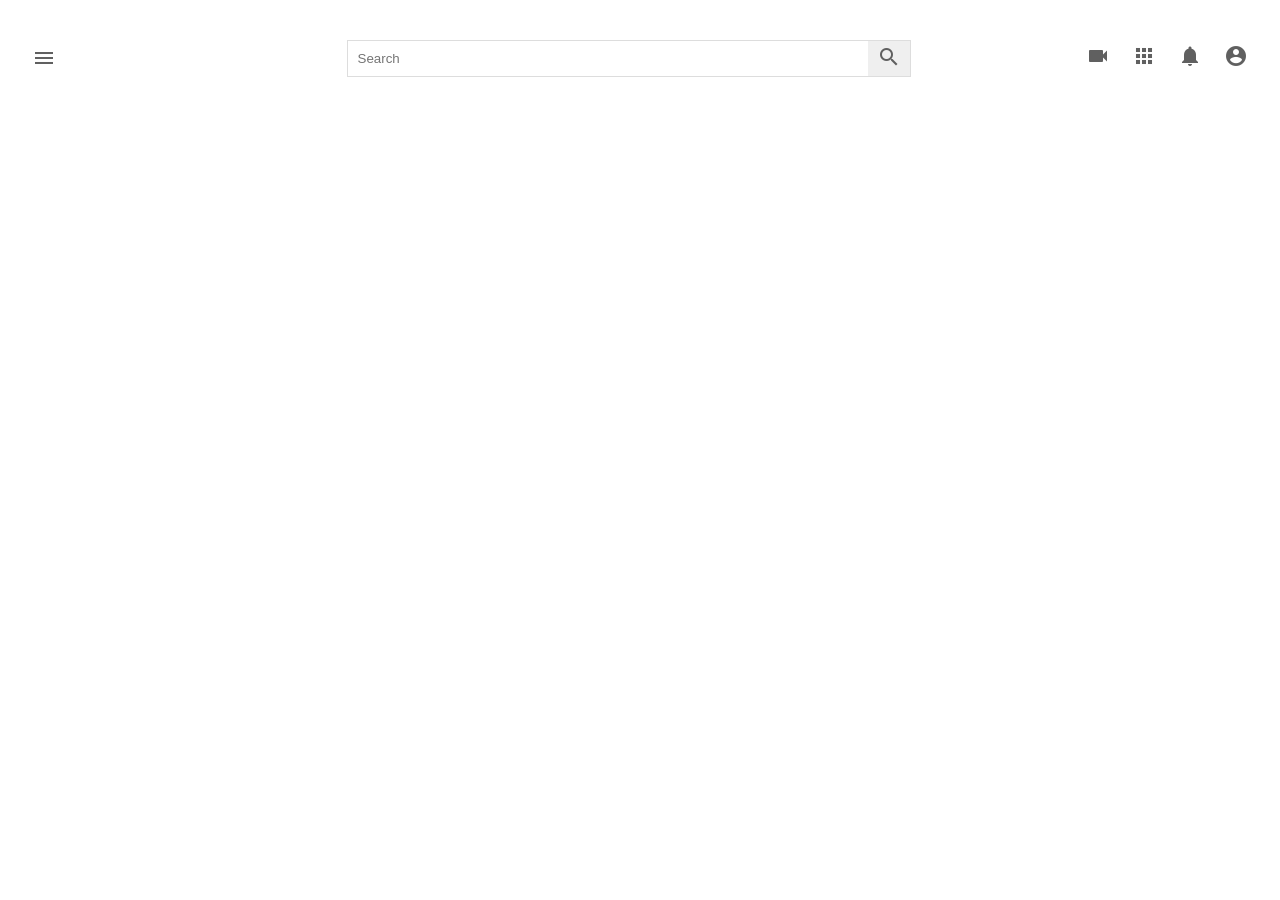
==== youtubeClone/index.html @ 1f36ef07 "header complete" ====
<!DOCTYPE html>
<html lang="en">
<head>
    <meta charset="UTF-8">
    <meta http-equiv="X-UA-Compatible" content="IE=edge">
    <meta name="viewport" content="width=device-width, initial-scale=1.0">
    <!-- google font Icons -->
    <link href="https://fonts.googleapis.com/icon?family=Material+Icons"
      rel="stylesheet">
      <link rel="stylesheet" href="style.css">
    <title>Youtube  UI Clone</title>
</head>
<body>
    <!-- header starts -->
    <div class="header">
        <div class="header_left">
            <i class="material-icons">menu</i>
            <img src="https://cdn.mos.cms.futurecdn.net/8gzcr6RpGStvZFA2qRt4v6.jpg" alt="">
        </div>
        <div class="header_search">
            <form action="">
                <input type="text" placeholder="Search" />             
                <button> <i class="material-icons">search</i></button>
            </form>
        </div>
        <div>
            <div class="header_icons">
                <i class="material-icons">videocam</i>
                <i class="material-icons">apps</i>
                <i class="material-icons">notifications</i>
                <i class="material-icons">account_circle</i>
            </div>
        </div>
    </div>
    <!-- header ends -->

</body>
</html>
---- youtubeClone/style.css ----
@import url('https://fonts.googleapis.com/css2?family=Roboto:ital,wght@0,400;0,700;1,300&display=swap');

.{
    margin: 0;
    padding: 0;
    box-sizing: border-box;
}

body{
    font-family: 'Roboto', sans-serif;
}

/* header */

.material-icons{
    color: rgb(96, 96, 96);
}

.header{
    display: flex;
    justify-content: space-between;
    align-items: center;
    height: 70px;
    padding: 15px;
}

.header_left{
    display: flex;
    align-items: center;
}

.header_left img{
    width: 100px;
    margin-left: 15px;
}

.header i{
    padding: 0px 9px;
    cursor: pointer;
}

.header_search form{
    border: 1px solid #ddd;
    height: 35px;
    margin: 0;
    padding: 0;
    display: flex;
}

.header_search input{
    width: 500px;
    padding: 10px;
    margin: 0;
    border-radius: 0;
    border: none;
}

.header_search button{
    padding: 0;
    margin: 0;
    height: 100%;
    border: none;
    border-radius: 0;
}
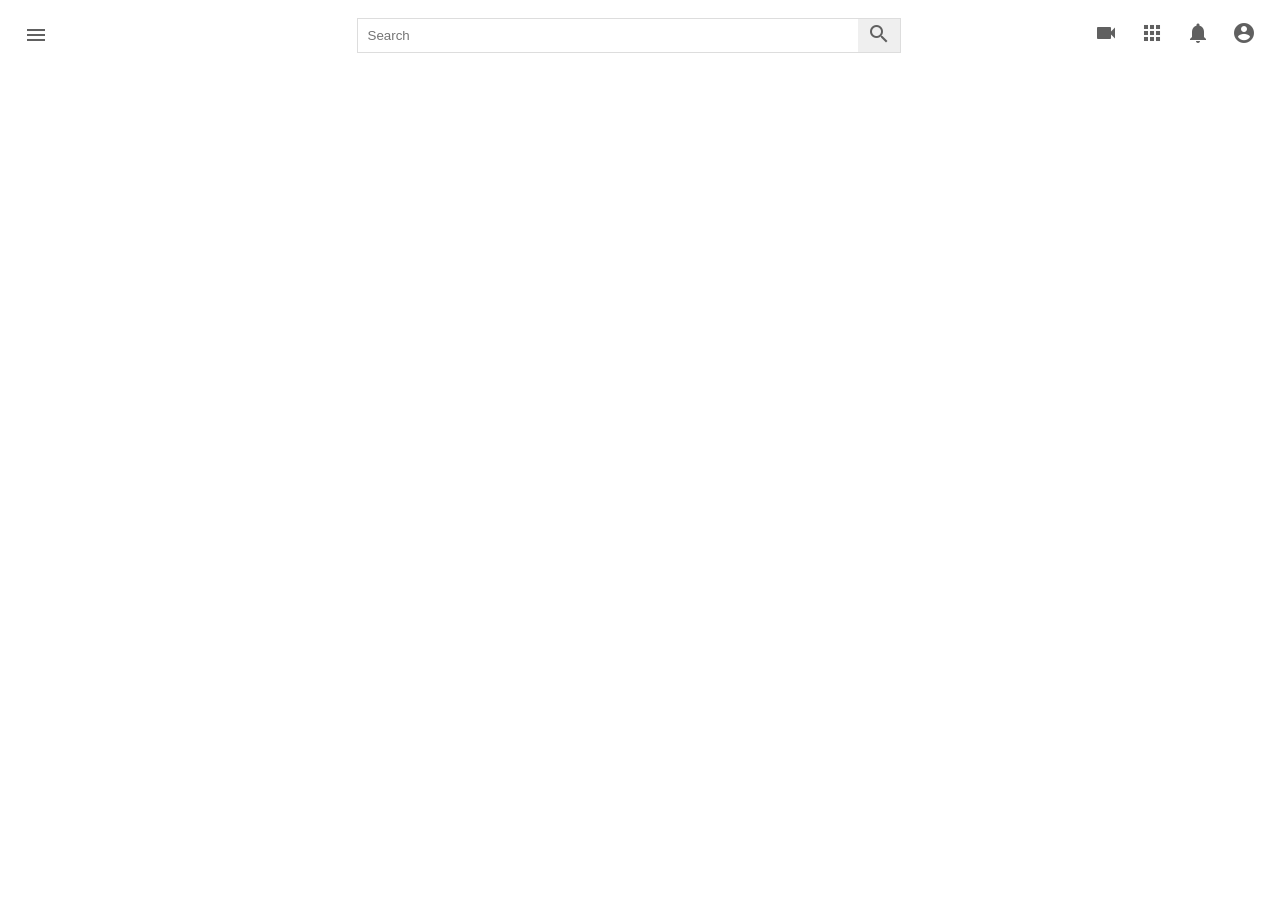
==== commit 394076d0: "header complete" ====
--- a/youtubeClone/index.html
+++ b/youtubeClone/index.html
@@ -34,5 +34,12 @@
     </div>
     <!-- header ends -->
 
+    <!-- main body starts -->
+
+    <div>
+        
+    </div>
+    <!-- main body ends -->
+
 </body>
 </html>
--- a/youtubeClone/style.css
+++ b/youtubeClone/style.css
@@ -1,6 +1,6 @@
 @import url('https://fonts.googleapis.com/css2?family=Roboto:ital,wght@0,400;0,700;1,300&display=swap');
 
-.{
+*{
     margin: 0;
     padding: 0;
     box-sizing: border-box;
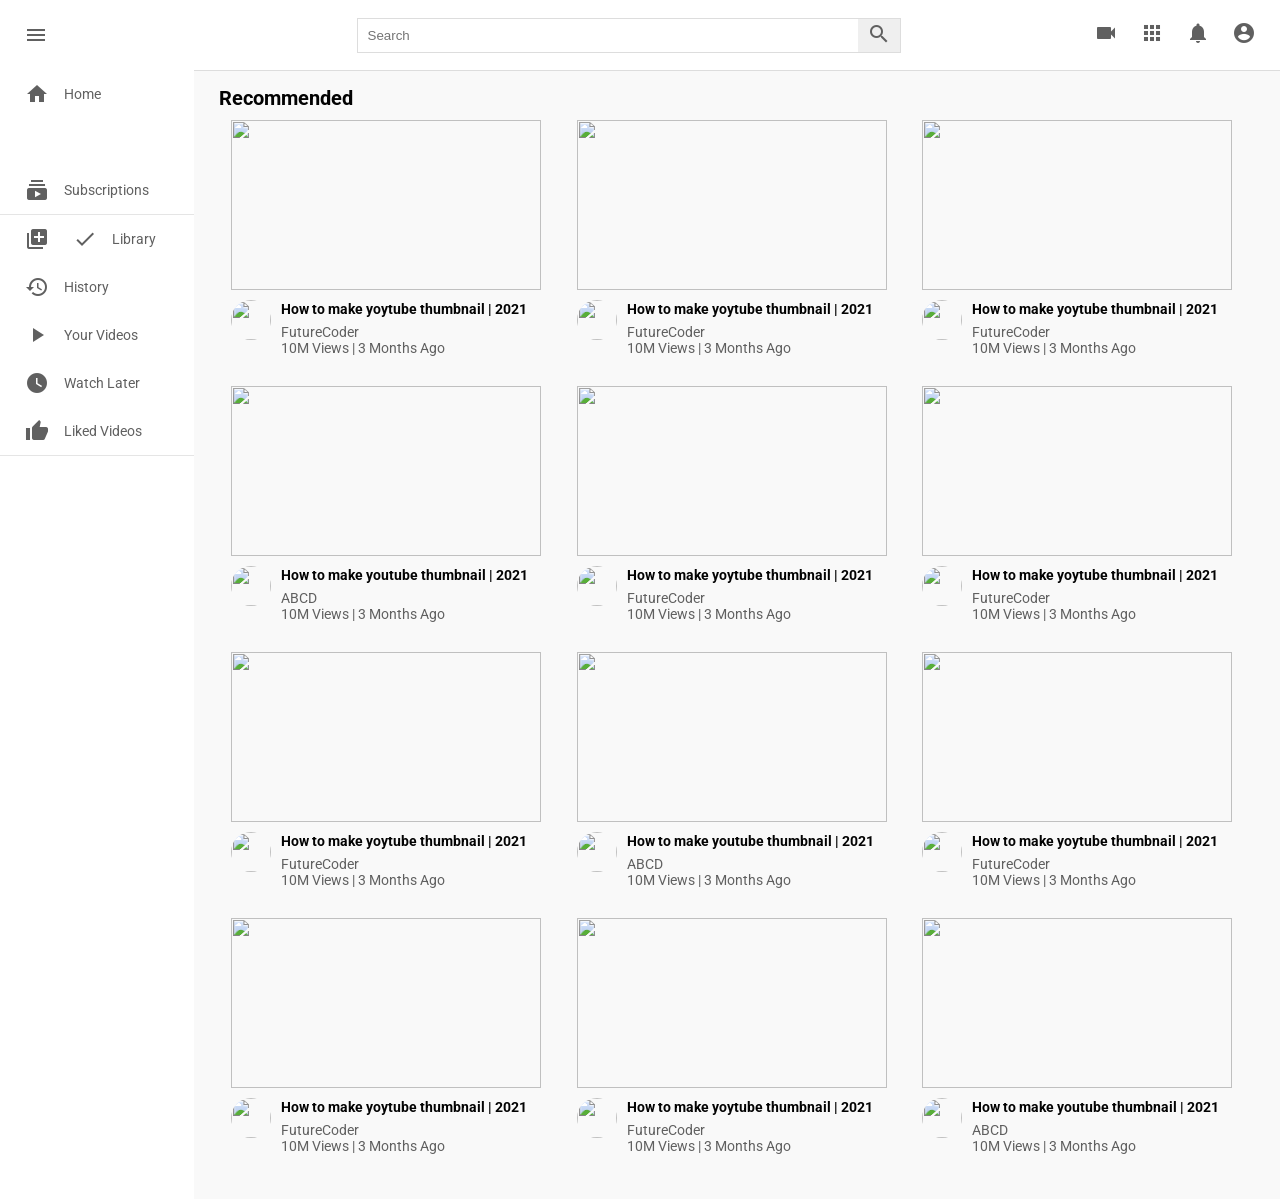
==== commit b3de0fcf: "completed" ====
--- a/youtubeClone/index.html
+++ b/youtubeClone/index.html
@@ -36,8 +36,270 @@
 
     <!-- main body starts -->
 
-    <div>
-        
+    <div class="mainBody">
+        <!-- side bar starts -->
+        <div class="sidebar">
+            <div sidebar_categories>
+                <div class="sidebar_category">
+                    <i class="material-icons">home</i>
+                    <span>Home</span>
+                </div>
+                <div class="sidebar_category">
+                    <i class="material-icons">local_fire_department</i>
+                    <span>Trending</span>
+                </div>
+                <div class="sidebar_category">
+                    <i class="material-icons">subscriptions</i>
+                    <span>Subscriptions</span>
+                </div>
+            </div>
+            <hr/>
+            <div sidebar_categories>
+                <div class="sidebar_category">
+                    <i class="material-icons">library_add_check</i>
+                    <span>Library</span>
+                </div>
+                <div class="sidebar_category">
+                    <i class="material-icons">history</i>
+                    <span>History</span>
+                </div>
+                <div class="sidebar_category">
+                    <i class="material-icons">play_arrow</i>
+                    <span>Your Videos</span>
+                </div>
+                <div class="sidebar_category">
+                    <i class="material-icons">watch_later</i>
+                    <span>Watch Later</span>
+                </div>
+                <div class="sidebar_category">
+                    <i class="material-icons">thumb_up</i>
+                    <span>Liked Videos</span>
+                </div>
+            </div>
+            <hr/>
+        </div>
+        <!--side bar ends -->
+
+        <div class="videos">
+            <h1>Recommended</h1>
+            <div class="videos_container">
+                <!-- single video starts -->
+                <div class="video">
+                    <div class="video_thumbnail">
+                        <img src="https://encrypted-tbn0.gstatic.com/images?q=tbn:ANd9GcS2aYzx6jY5HHZaMU7KXivxuKjK86APwGKAPw&usqp=CAU" alt="">
+                    </div>
+                    <div class="video_details">
+                        <div class="author">
+                            <img src="https://media.wired.com/photos/5fb70f2ce7b75db783b7012c/master/pass/Gear-Photos-597589287.jpg" alt="">
+                        </div>
+                        <div class="title">
+                            <h3>How to make yoytube thumbnail | 2021</h3>
+                            <a href="">FutureCoder</a>
+                            <span>10M Views | 3 Months Ago</span>
+                        </div>
+                    </div>
+                </div>
+                <!-- single video ends -->
+
+                <!-- single video starts -->
+                <div class="video">
+                    <div class="video_thumbnail">
+                        <img src="https://encrypted-tbn0.gstatic.com/images?q=tbn:ANd9GcS2aYzx6jY5HHZaMU7KXivxuKjK86APwGKAPw&usqp=CAU" alt="">
+                    </div>
+                    <div class="video_details">
+                        <div class="author">
+                            <img src="https://media.wired.com/photos/5fb70f2ce7b75db783b7012c/master/pass/Gear-Photos-597589287.jpg" alt="">
+                        </div>
+                        <div class="title">
+                            <h3>How to make yoytube thumbnail | 2021</h3>
+                            <a href="">FutureCoder</a>
+                            <span>10M Views | 3 Months Ago</span>
+                        </div>
+                    </div>
+                </div>
+                <!-- single video ends -->
+
+                <!-- single video starts -->
+                <div class="video">
+                    <div class="video_thumbnail">
+                        <img src="https://encrypted-tbn0.gstatic.com/images?q=tbn:ANd9GcS2aYzx6jY5HHZaMU7KXivxuKjK86APwGKAPw&usqp=CAU" alt="">
+                    </div>
+                    <div class="video_details">
+                        <div class="author">
+                            <img src="https://media.wired.com/photos/5fb70f2ce7b75db783b7012c/master/pass/Gear-Photos-597589287.jpg" alt="">
+                        </div>
+                        <div class="title">
+                            <h3>How to make yoytube thumbnail | 2021</h3>
+                            <a href="">FutureCoder</a>
+                            <span>10M Views | 3 Months Ago</span>
+                        </div>
+                    </div>
+                </div>
+                <!-- single video ends -->
+
+                <!-- single video starts -->
+                <div class="video">
+                    <div class="video_thumbnail">
+                        <img src="https://encrypted-tbn0.gstatic.com/images?q=tbn:ANd9GcS2aYzx6jY5HHZaMU7KXivxuKjK86APwGKAPw&usqp=CAU" alt="">
+                    </div>
+                    <div class="video_details">
+                        <div class="author">
+                            <img src="https://media.wired.com/photos/5fb70f2ce7b75db783b7012c/master/pass/Gear-Photos-597589287.jpg" alt="">
+                        </div>
+                        <div class="title">
+                            <h3>How to make youtube thumbnail | 2021</h3>
+                            <a href="">ABCD</a>
+                            <span>10M Views | 3 Months Ago</span>
+                        </div>
+                    </div>
+                </div>
+                <!-- single video ends -->
+                  <!-- single video starts -->
+                  <div class="video">
+                    <div class="video_thumbnail">
+                        <img src="https://encrypted-tbn0.gstatic.com/images?q=tbn:ANd9GcS2aYzx6jY5HHZaMU7KXivxuKjK86APwGKAPw&usqp=CAU" alt="">
+                    </div>
+                    <div class="video_details">
+                        <div class="author">
+                            <img src="https://media.wired.com/photos/5fb70f2ce7b75db783b7012c/master/pass/Gear-Photos-597589287.jpg" alt="">
+                        </div>
+                        <div class="title">
+                            <h3>How to make yoytube thumbnail | 2021</h3>
+                            <a href="">FutureCoder</a>
+                            <span>10M Views | 3 Months Ago</span>
+                        </div>
+                    </div>
+                </div>
+                <!-- single video ends -->
+
+                <!-- single video starts -->
+                <div class="video">
+                    <div class="video_thumbnail">
+                        <img src="https://encrypted-tbn0.gstatic.com/images?q=tbn:ANd9GcS2aYzx6jY5HHZaMU7KXivxuKjK86APwGKAPw&usqp=CAU" alt="">
+                    </div>
+                    <div class="video_details">
+                        <div class="author">
+                            <img src="https://media.wired.com/photos/5fb70f2ce7b75db783b7012c/master/pass/Gear-Photos-597589287.jpg" alt="">
+                        </div>
+                        <div class="title">
+                            <h3>How to make yoytube thumbnail | 2021</h3>
+                            <a href="">FutureCoder</a>
+                            <span>10M Views | 3 Months Ago</span>
+                        </div>
+                    </div>
+                </div>
+                <!-- single video ends -->
+
+                <!-- single video starts -->
+                <div class="video">
+                    <div class="video_thumbnail">
+                        <img src="https://encrypted-tbn0.gstatic.com/images?q=tbn:ANd9GcS2aYzx6jY5HHZaMU7KXivxuKjK86APwGKAPw&usqp=CAU" alt="">
+                    </div>
+                    <div class="video_details">
+                        <div class="author">
+                            <img src="https://media.wired.com/photos/5fb70f2ce7b75db783b7012c/master/pass/Gear-Photos-597589287.jpg" alt="">
+                        </div>
+                        <div class="title">
+                            <h3>How to make yoytube thumbnail | 2021</h3>
+                            <a href="">FutureCoder</a>
+                            <span>10M Views | 3 Months Ago</span>
+                        </div>
+                    </div>
+                </div>
+                <!-- single video ends -->
+
+                <!-- single video starts -->
+                <div class="video">
+                    <div class="video_thumbnail">
+                        <img src="https://encrypted-tbn0.gstatic.com/images?q=tbn:ANd9GcS2aYzx6jY5HHZaMU7KXivxuKjK86APwGKAPw&usqp=CAU" alt="">
+                    </div>
+                    <div class="video_details">
+                        <div class="author">
+                            <img src="https://media.wired.com/photos/5fb70f2ce7b75db783b7012c/master/pass/Gear-Photos-597589287.jpg" alt="">
+                        </div>
+                        <div class="title">
+                            <h3>How to make youtube thumbnail | 2021</h3>
+                            <a href="">ABCD</a>
+                            <span>10M Views | 3 Months Ago</span>
+                        </div>
+                    </div>
+                </div>
+                <!-- single video ends -->
+                  <!-- single video starts -->
+                  <div class="video">
+                    <div class="video_thumbnail">
+                        <img src="https://encrypted-tbn0.gstatic.com/images?q=tbn:ANd9GcS2aYzx6jY5HHZaMU7KXivxuKjK86APwGKAPw&usqp=CAU" alt="">
+                    </div>
+                    <div class="video_details">
+                        <div class="author">
+                            <img src="https://media.wired.com/photos/5fb70f2ce7b75db783b7012c/master/pass/Gear-Photos-597589287.jpg" alt="">
+                        </div>
+                        <div class="title">
+                            <h3>How to make yoytube thumbnail | 2021</h3>
+                            <a href="">FutureCoder</a>
+                            <span>10M Views | 3 Months Ago</span>
+                        </div>
+                    </div>
+                </div>
+                <!-- single video ends -->
+
+                <!-- single video starts -->
+                <div class="video">
+                    <div class="video_thumbnail">
+                        <img src="https://encrypted-tbn0.gstatic.com/images?q=tbn:ANd9GcS2aYzx6jY5HHZaMU7KXivxuKjK86APwGKAPw&usqp=CAU" alt="">
+                    </div>
+                    <div class="video_details">
+                        <div class="author">
+                            <img src="https://media.wired.com/photos/5fb70f2ce7b75db783b7012c/master/pass/Gear-Photos-597589287.jpg" alt="">
+                        </div>
+                        <div class="title">
+                            <h3>How to make yoytube thumbnail | 2021</h3>
+                            <a href="">FutureCoder</a>
+                            <span>10M Views | 3 Months Ago</span>
+                        </div>
+                    </div>
+                </div>
+                <!-- single video ends -->
+
+                <!-- single video starts -->
+                <div class="video">
+                    <div class="video_thumbnail">
+                        <img src="https://encrypted-tbn0.gstatic.com/images?q=tbn:ANd9GcS2aYzx6jY5HHZaMU7KXivxuKjK86APwGKAPw&usqp=CAU" alt="">
+                    </div>
+                    <div class="video_details">
+                        <div class="author">
+                            <img src="https://media.wired.com/photos/5fb70f2ce7b75db783b7012c/master/pass/Gear-Photos-597589287.jpg" alt="">
+                        </div>
+                        <div class="title">
+                            <h3>How to make yoytube thumbnail | 2021</h3>
+                            <a href="">FutureCoder</a>
+                            <span>10M Views | 3 Months Ago</span>
+                        </div>
+                    </div>
+                </div>
+                <!-- single video ends -->
+
+                <!-- single video starts -->
+                <div class="video">
+                    <div class="video_thumbnail">
+                        <img src="https://encrypted-tbn0.gstatic.com/images?q=tbn:ANd9GcS2aYzx6jY5HHZaMU7KXivxuKjK86APwGKAPw&usqp=CAU" alt="">
+                    </div>
+                    <div class="video_details">
+                        <div class="author">
+                            <img src=[data-uri]" alt="">
+                        </div>
+                        <div class="title">
+                            <h3>How to make youtube thumbnail | 2021</h3>
+                            <a href="">ABCD</a>
+                            <span>10M Views | 3 Months Ago</span>
+                        </div>
+                    </div>
+                </div>
+                <!-- single video ends -->
+            </div>
+    
+        </div>
+    
     </div>
     <!-- main body ends -->
 
--- a/youtubeClone/style.css
+++ b/youtubeClone/style.css
@@ -61,4 +61,120 @@
     height: 100%;
     border: none;
     border-radius: 0;
+}
+
+/* main body */
+.mainBody{
+    height:calc(100vh-70px);
+    display:flex;
+    overflow: hidden;
+}
+/* sidebar */
+.sidebar{
+    height:100%;
+    width: 230px;
+    background-color: white;
+    overflow-y: scroll;
+}
+
+.sidebar_categories{
+    width: 100%;
+    display: flex;
+    flex-direction: column;
+    margin-bottom: 15px;
+    margin-top: 15px;
+}
+
+.sidebar_category{
+    display: flex;
+    align-items: center;
+    padding: 12px 25px;
+}
+
+.sidebar_category span{
+    margin-left: 15px;
+}
+
+.sidebar_category:hover{
+    background: #e5e5e5;
+    cursor:pointer;
+}
+
+hr{
+    height: 1px;
+    background-color: #e5e5e5;
+    border: none;
+
+}
+
+/* videos  */
+
+.videos{
+    background-color: #f9f9f9;
+    width: 100%;
+    height: 100%;
+    padding: 15px 25px;
+    border-top: 1px solid #ddd;
+    overflow-y: scroll;   
+}
+
+.videos_container{
+    display: flex;
+    flex-direction: row;
+    justify-content: space-around;
+    flex-wrap: wrap;
+}
+
+.video{
+    width: 310px;
+    margin-right: 10px;
+    margin-bottom: 30px;
+}
+
+.video_thumbnail{
+    width: 100%;
+    height: 170px;
+}
+
+.video_thumbnail img{
+    object-fit: cover;
+    height: 100%;
+    width: 100%;
+}
+
+.author img{
+    object-fit: cover;
+    border-radius: 50%;
+    height: 40px;
+    width: 40px;
+    margin-right: 10px;
+}
+
+.video_details{
+    display: flex;
+    margin-top: 10px;
+}
+
+.title{
+    display: flex;
+    flex-direction: column;
+}
+
+.title h3{
+    color: rgb(3,3,3);
+    line-height: 18px;
+    font-size: 14px;
+    margin-bottom: 6px;
+}
+
+.title a, span{
+    text-decoration: none;
+    color: rgb(96, 96, 96);
+    font-size: 14px;
+}
+
+h1{
+    font-size: 20px;
+    margin-bottom: 10px;
+    color: rgb(3,3,3);
 }
